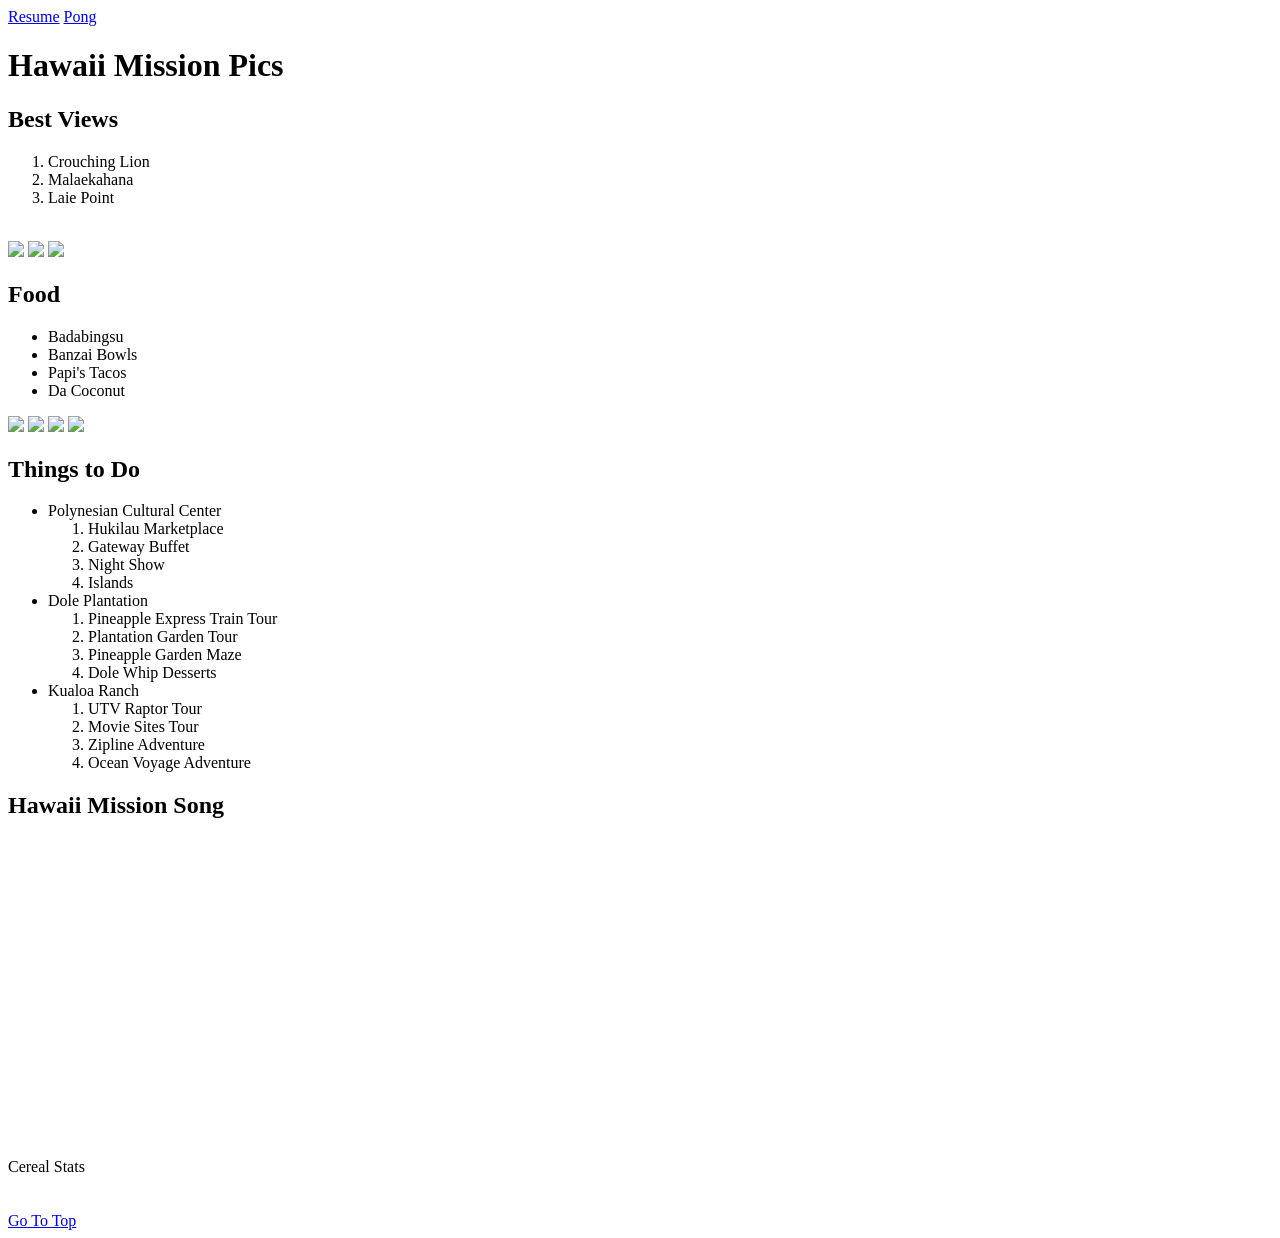
==== fromScratch.html @ b6bf25ea "Add files via upload" ====
<!DOCTYPE html>
<html lang="en">
<head>
    <meta charset="UTF-8">
    <meta name="viewport" content="width=device-width, initial-scale=1.0">
    <title>Mission Pics</title>
    <link rel="stylesheet" type="text/css" href="css/mystyles.css">
    <div class="nav-menu">
     <a href="index.html" class="nav-button">Resume</a>
     <a href="pong.html" class="nav-button">Pong</a>
    </div>
</head>
<body>
    <h1 id="top">Hawaii Mission Pics</h1>
   
<div class="container">
    
    <div class="content-section">
    <h2>Best Views</h2>
    <ol>
        <li>Crouching Lion</li>
        <li>Malaekahana</li>
        <li>Laie Point</li>
    </ol>
    <br>
    <div class="image-row">
    <img src="assets/img/CrouchingLion.jpg" width="300">
    <img src="assets/img/Malaekahana.jpg" width="300">
    <img src="assets/img/LaiePoint.jpg" width="300">
    </div>
    </div>
    
    <div class="content-section">
    <h2>Food</h2>
    <ul>
        <li>Badabingsu</li>
        <li>Banzai Bowls</li>
        <li>Papi's Tacos</li>
        <li>Da Coconut</li>
    </ul>
    <div class="image-row">
    <img src="assets/img/Badabingsu.jpg" width="225">
    <img src="assets/img/Banzai.jpg" width="225">
    <img src="assets/img/Papi'sTacos.jpg" width="225">
    <img src="assets/img/DaCoconut.jpg" width="225">
   </div>
   </div>
    
    <div class="content-section">
    <h2>Things to Do</h2>
    <ul>
        <li>Polynesian Cultural Center</li>
        <ol>
            <li>Hukilau Marketplace</li>
            <li>Gateway Buffet</li>
            <li>Night Show</li>
            <li>Islands</li>
        </ol>
        <li>Dole Plantation</li>
        <ol>
            <li>Pineapple Express Train Tour</li>
            <li>Plantation Garden Tour</li> 
            <li>Pineapple Garden Maze</li>
            <li>Dole Whip Desserts</li>   
        </ol>
        <li>Kualoa Ranch</li>
        <ol>
            <li>UTV Raptor Tour</li>
            <li>Movie Sites Tour</li>
            <li>Zipline Adventure</li>
            <li>Ocean Voyage Adventure</li>
        </ol>
    </ul>
    </div>


    <div class="content-section">
    <h2>Hawaii Mission Song</h2>
    <div class="video-container">
        <iframe width="560" height="315" 
        src="https://www.youtube.com/embed/hr9CTayGCMk?si=5D2qqrGOItLuukhE" 
        title="YouTube video player" frameborder="0" 
        allow="accelerometer; autoplay; clipboard-write; encrypted-media; gyroscope; picture-in-picture; web-share" 
        referrerpolicy="strict-origin-when-cross-origin" 
        allowfullscreen></iframe>
    </div>
    </div>

    <div class="content-section"
    <h2>Cereal Stats</h2>
    <div class='tableauPlaceholder' id='viz1776543624760' 
    style='position: relative'><noscript><a href='#'><img 
        alt='Sheet 1 ' 
        src='https:&#47;&#47;public.tableau.com&#47;static&#47;images&#47;Ce&#47;CerealStats_17765436168110&#47;Sheet1&#47;1_rss.png' 
        style='border: none' /></a></noscript><object 
        class='tableauViz'  style='display:none;'><param name='host_url' 
        value='https%3A%2F%2Fpublic.tableau.com%2F' /> <param 
        name='embed_code_version' value='3' /> <param name='site_root' 
        value='' /><param name='name' value='CerealStats_17765436168110&#47;Sheet1' /><param 
        name='tabs' value='no' /><param name='toolbar' value='yes' /><param 
        name='static_image' value='https:&#47;&#47;public.tableau.com&#47;static&#47;images&#47;Ce&#47;CerealStats_17765436168110&#47;Sheet1&#47;1.png' /> <param 
        name='animate_transition' value='yes' /><param name='display_static_image' 
        value='yes' /><param name='display_spinner' value='yes' /><param name='display_overlay' 
        value='yes' /><param name='display_count' value='yes' /><param name='language' 
        value='en-US' /><param name='filter' value='publish=yes' /></object></div>                
        <script type='text/javascript'>                    
        var divElement = document.getElementById('viz1776543624760');                    
        var vizElement = divElement.getElementsByTagName('object')[0];                    
        vizElement.style.width='100%';vizElement.style.height=(divElement.offsetWidth*0.75)+'px';                    
        var scriptElement = document.createElement('script');                    
        scriptElement.src = 'https://public.tableau.com/javascripts/api/viz_v1.js';                    
        vizElement.parentNode.insertBefore(scriptElement, vizElement);                
        </script>
        </div>
    
    <br><br>
    <a href="#top">Go To Top</a>
</div>
    

</body>
</html>
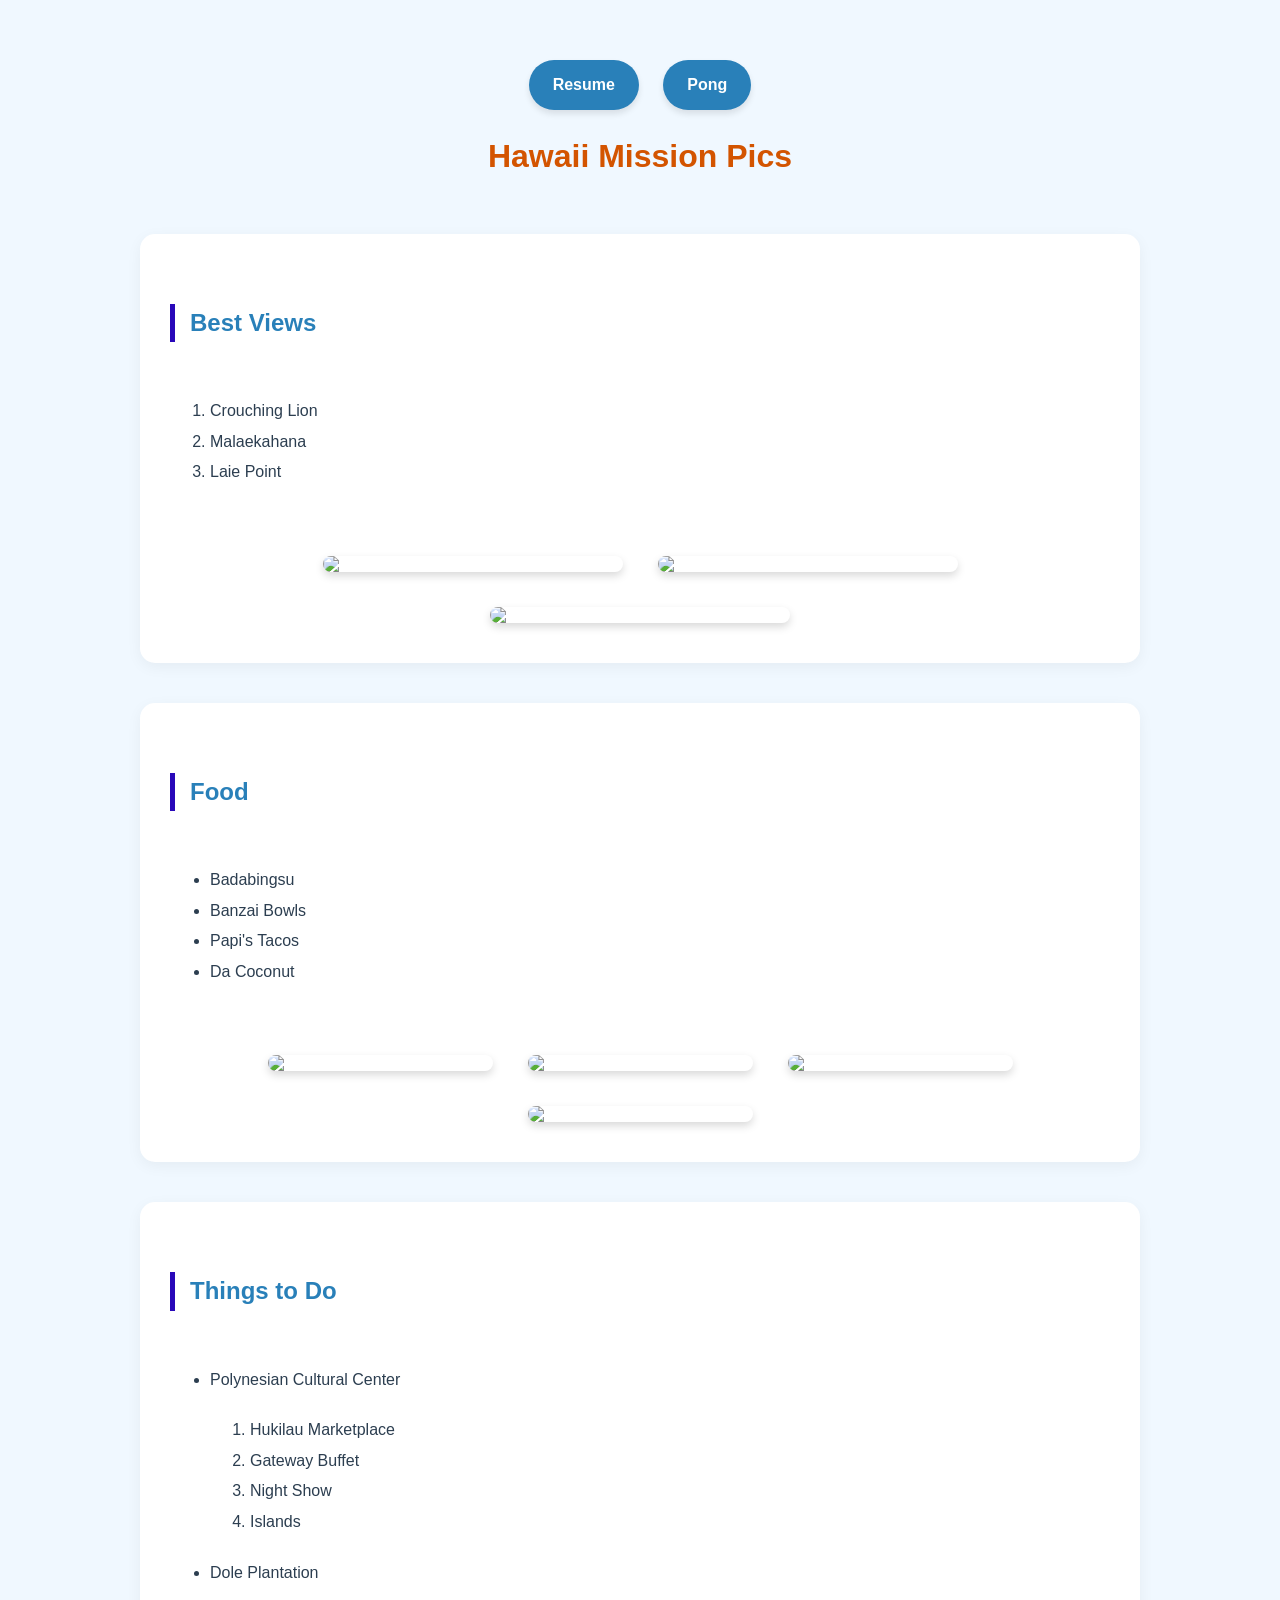
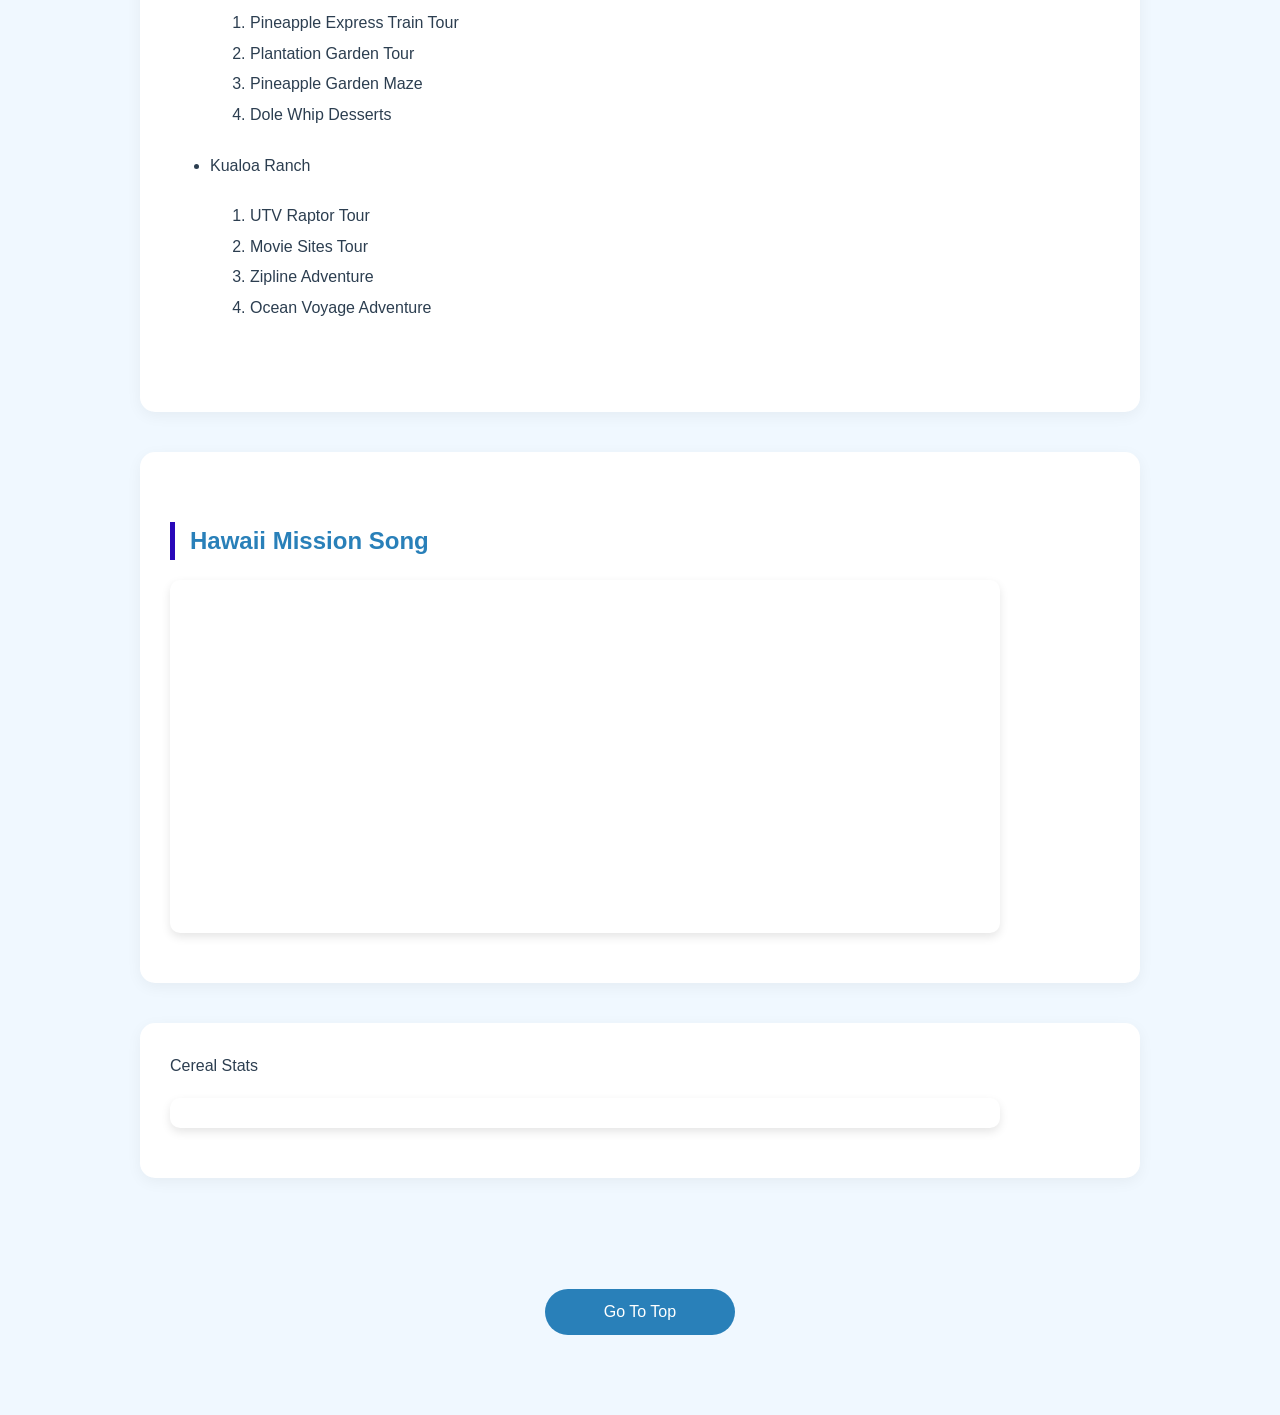
==== commit dcb42854: "Update fromScratch.html" ====
--- a/fromScratch.html
+++ b/fromScratch.html
@@ -4,7 +4,7 @@
     <meta charset="UTF-8">
     <meta name="viewport" content="width=device-width, initial-scale=1.0">
     <title>Mission Pics</title>
-    <link rel="stylesheet" type="text/css" href="css/mystyles.css">
+    <link rel="stylesheet" type="text/css" href="mystyles.css">
     <div class="nav-menu">
      <a href="index.html" class="nav-button">Resume</a>
      <a href="pong.html" class="nav-button">Pong</a>
@@ -119,4 +119,4 @@
     
 
 </body>
-</html>+</html>
--- a/mystyles.css
+++ b/mystyles.css
@@ -0,0 +1,116 @@
+.video-container, .tableauPlaceholder{
+    max-width: 800px;
+    margin: 20px 0;
+    background: white;
+    padding: 15px;
+    border-radius: 10px;
+    box-shadow: 0 4px 10px rgba(0,0,0,0.1);
+}
+
+.video-containter iframe{
+    display: block;
+    border-radius: 5px;
+}
+
+body{
+    margin: 0;
+    padding: 40px;
+    background-color: #f0f8ff;
+    font-family: 'Trebuchet MS', sans-serif;
+    color: #2c3e50;
+    line-height: 1.6;
+}
+
+h1{
+    color: #d35400;
+    text-align: center;
+    border-bottom: 10px;
+    padding-bottom: 10px;
+}
+
+h2{
+    color: #2980b9;
+    margin-top: 40px;
+    border-left: 5px solid #2908b9;
+    padding-left: 15px;
+}
+
+img{
+    border-radius: 12px;
+    margin: 10px;
+    box-shadow: 0 4px 8px rgba(0, 0, 0, 0.15);
+}
+
+ul, ol{
+    background: white;
+    padding: 20px 40px;
+    border-radius: 8px;
+    display: inline-block;
+    min-width: 300px;
+}
+
+li{
+    margin-bottom: 5px;
+}
+
+a[href="#top"]{
+    display: block;
+    text-align: center;
+    text-decoration: none;
+    background-color: #2980b9;
+    color: white;
+    padding: 10px 20px;
+    width: 150px;
+    margin: 20px auto;
+    border-radius: 25px; 
+}
+
+a:hover{
+    background-color: #3498db;
+}
+
+.container{
+    max-width: 1000px;
+    margin: 0 auto;
+    padding: 20px;
+}
+
+.content-section{
+    background-color: white;
+    padding: 30px;
+    margin-bottom: 40px;
+    border-radius: 15px;
+    box-shadow: 0 4px 15px rgba(0, 0, 0, 0.05);
+}
+
+.image-row{
+    display:flex;
+    flex-wrap: wrap;
+    justify-content: center;
+    gap: 15px;
+    margin-top: 20px;
+}
+
+.nav-menu {
+    text-align: center;
+    margin: 20px 0;
+}
+
+.nav-button {
+    display: inline-block;
+    padding: 12px 24px;
+    margin: 0 10px;
+    background-color: #2980b9; 
+    color: white;
+    text-decoration: none; 
+    border-radius: 30px;   
+    font-weight: bold;
+    transition: all 0.3s ease;
+    box-shadow: 0 4px 6px rgba(0,0,0,0.1);
+}
+
+.nav-button:hover {
+    background-color: #d35400; 
+    transform: translateY(-3px);
+    box-shadow: 0 6px 12px rgba(0,0,0,0.2);
+}
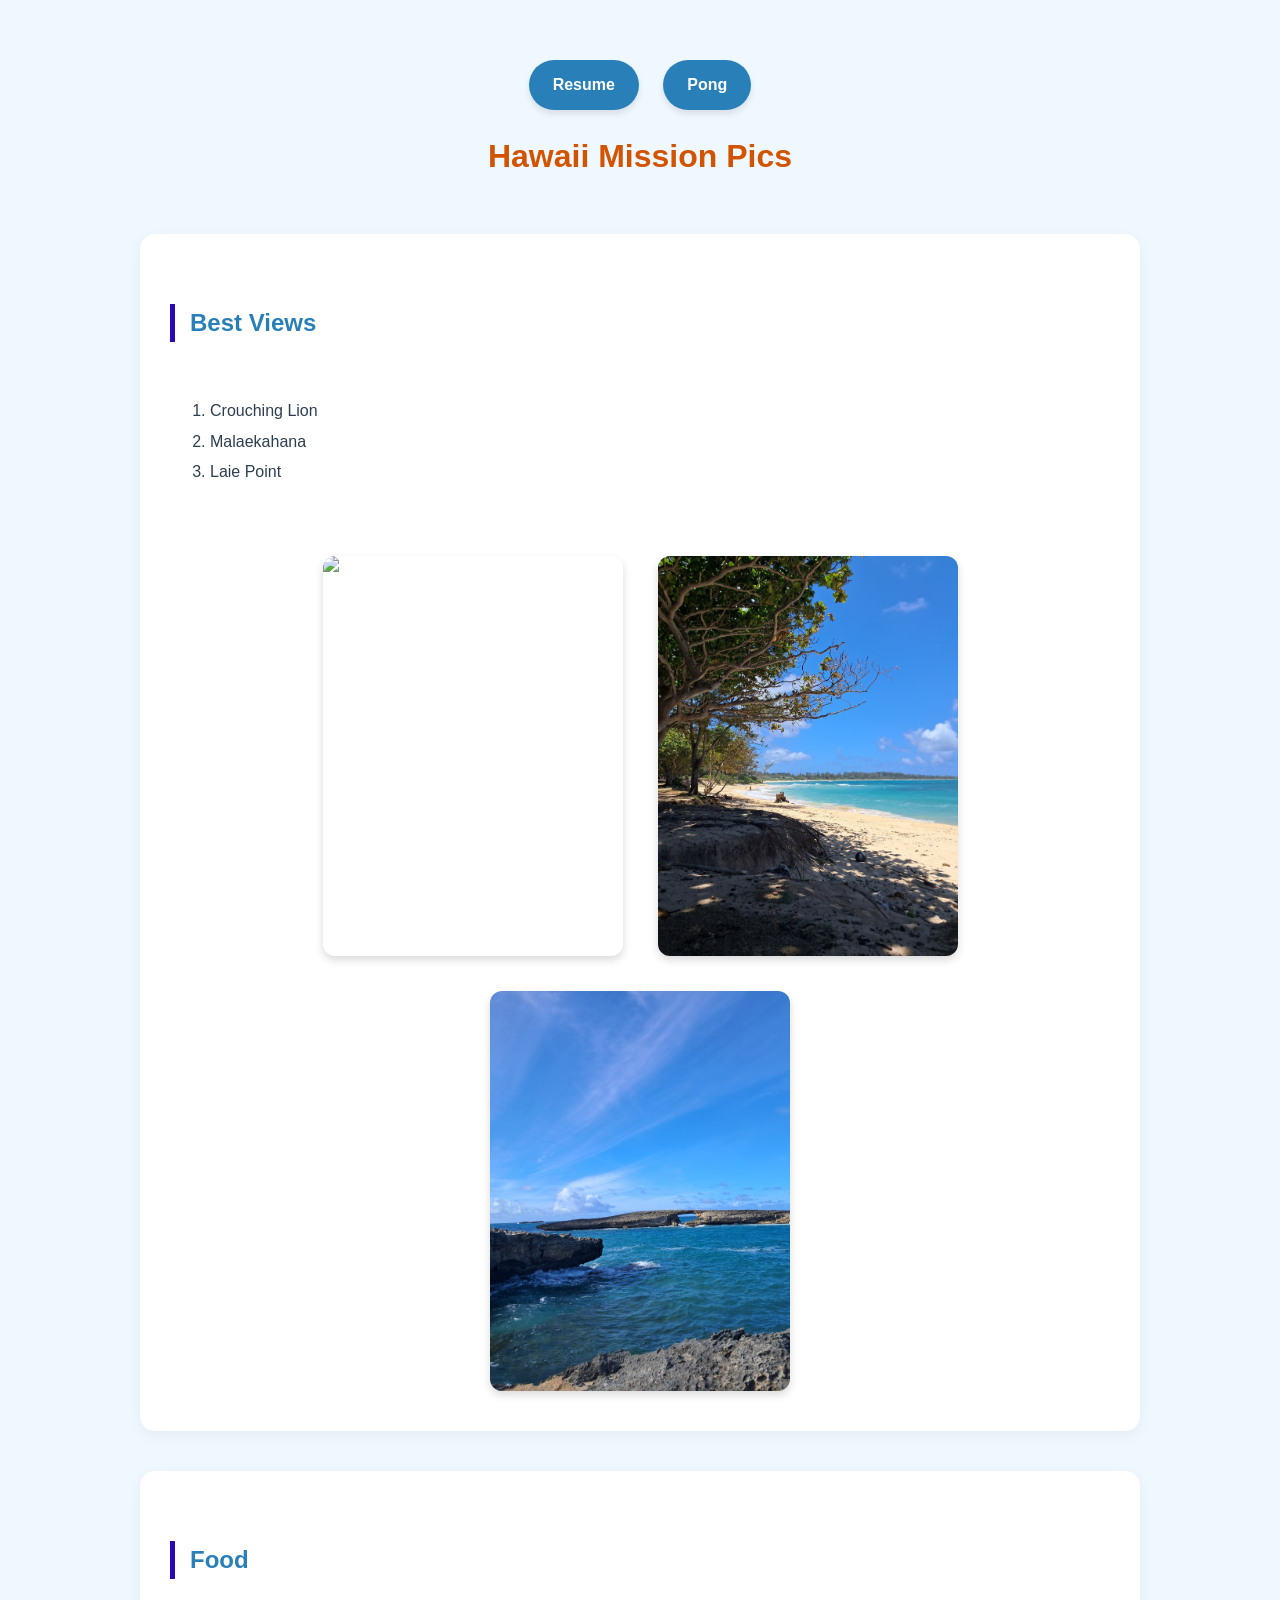
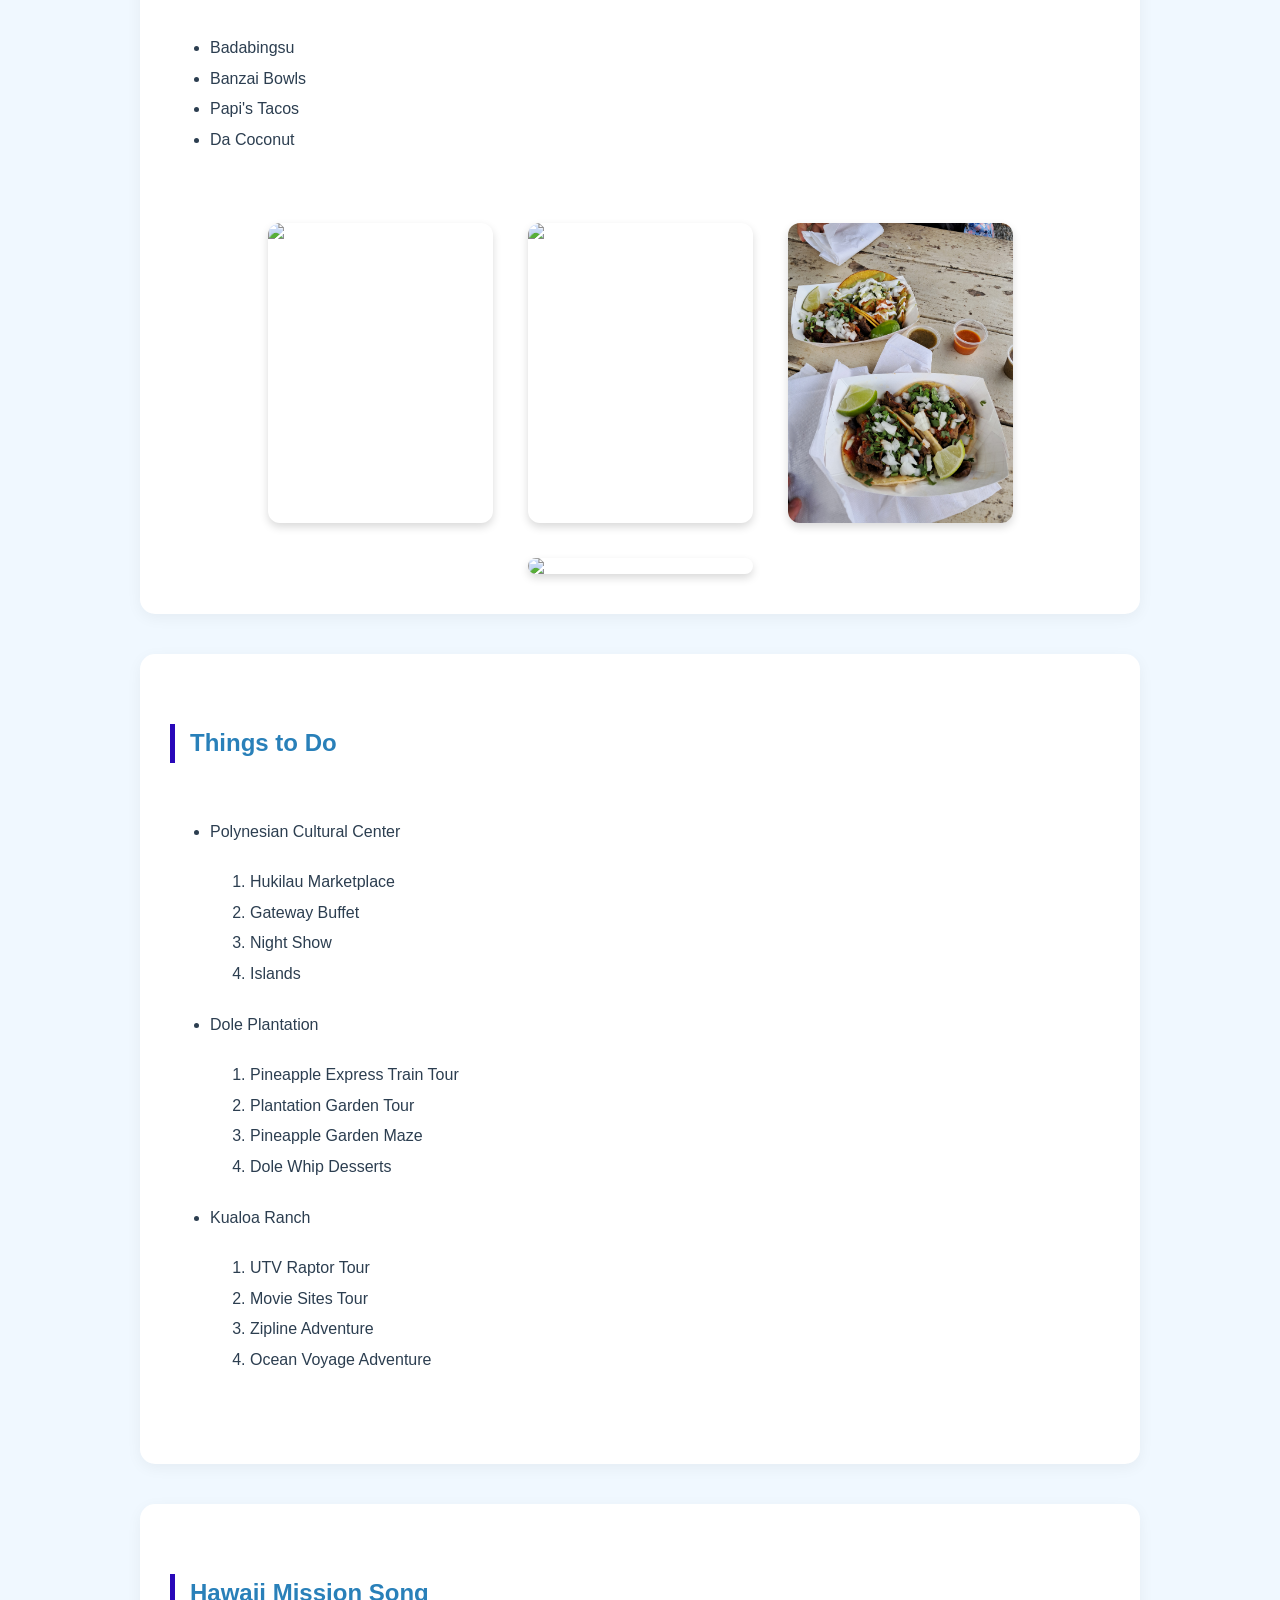
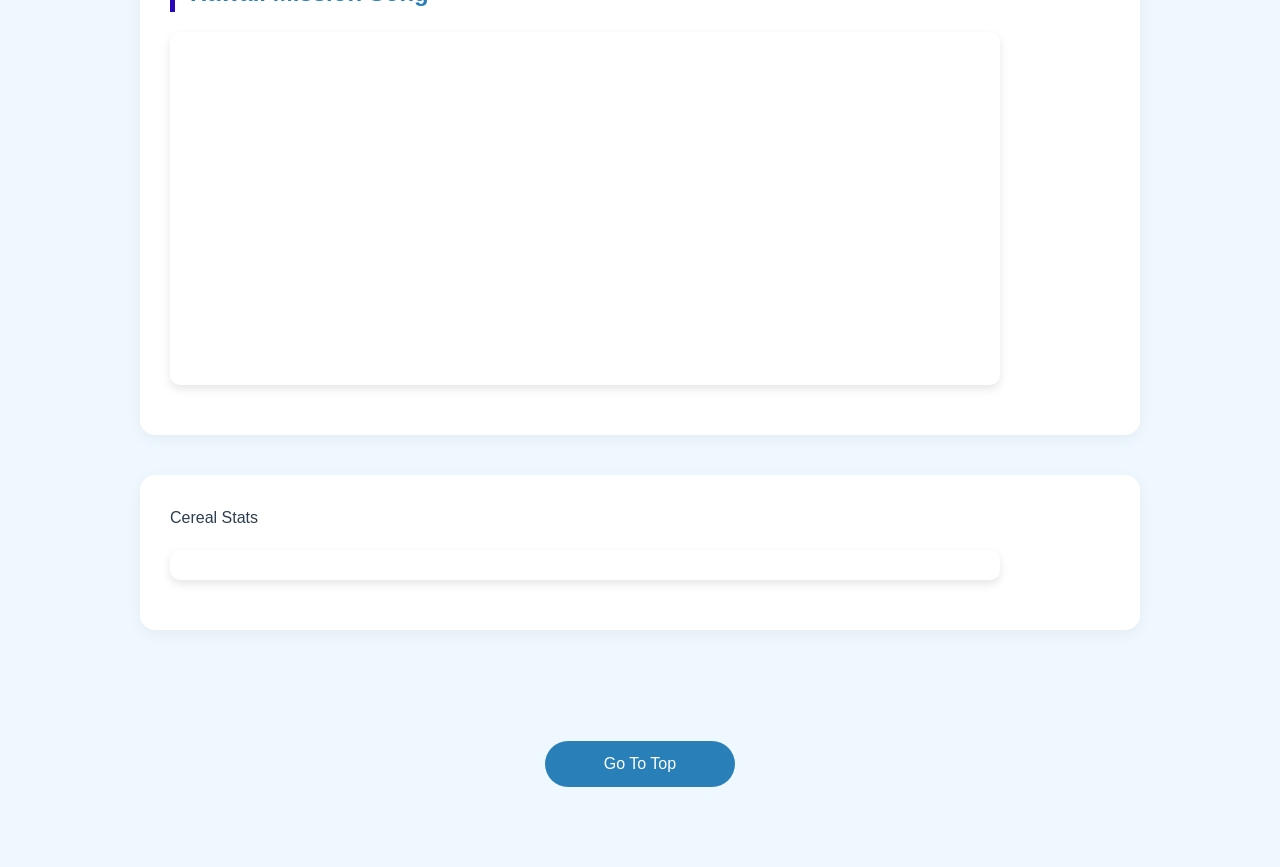
==== commit a7886197: "Update fromScratch.html" ====
--- a/fromScratch.html
+++ b/fromScratch.html
@@ -24,9 +24,9 @@
     </ol>
     <br>
     <div class="image-row">
-    <img src="assets/img/CrouchingLion.jpg" width="300">
-    <img src="assets/img/Malaekahana.jpg" width="300">
-    <img src="assets/img/LaiePoint.jpg" width="300">
+    <img src="CrouchingLion.jpg" width="300">
+    <img src="Malaekahana.jpg" width="300">
+    <img src="LaiePoint.jpg" width="300">
     </div>
     </div>
     
@@ -39,10 +39,10 @@
         <li>Da Coconut</li>
     </ul>
     <div class="image-row">
-    <img src="assets/img/Badabingsu.jpg" width="225">
-    <img src="assets/img/Banzai.jpg" width="225">
-    <img src="assets/img/Papi'sTacos.jpg" width="225">
-    <img src="assets/img/DaCoconut.jpg" width="225">
+    <img src="Badabingsu.jpg" width="225">
+    <img src="Banzai.jpg" width="225">
+    <img src="Papi'sTacos.jpg" width="225">
+    <img src="DaCoconut.jpg" width="225">
    </div>
    </div>
     
